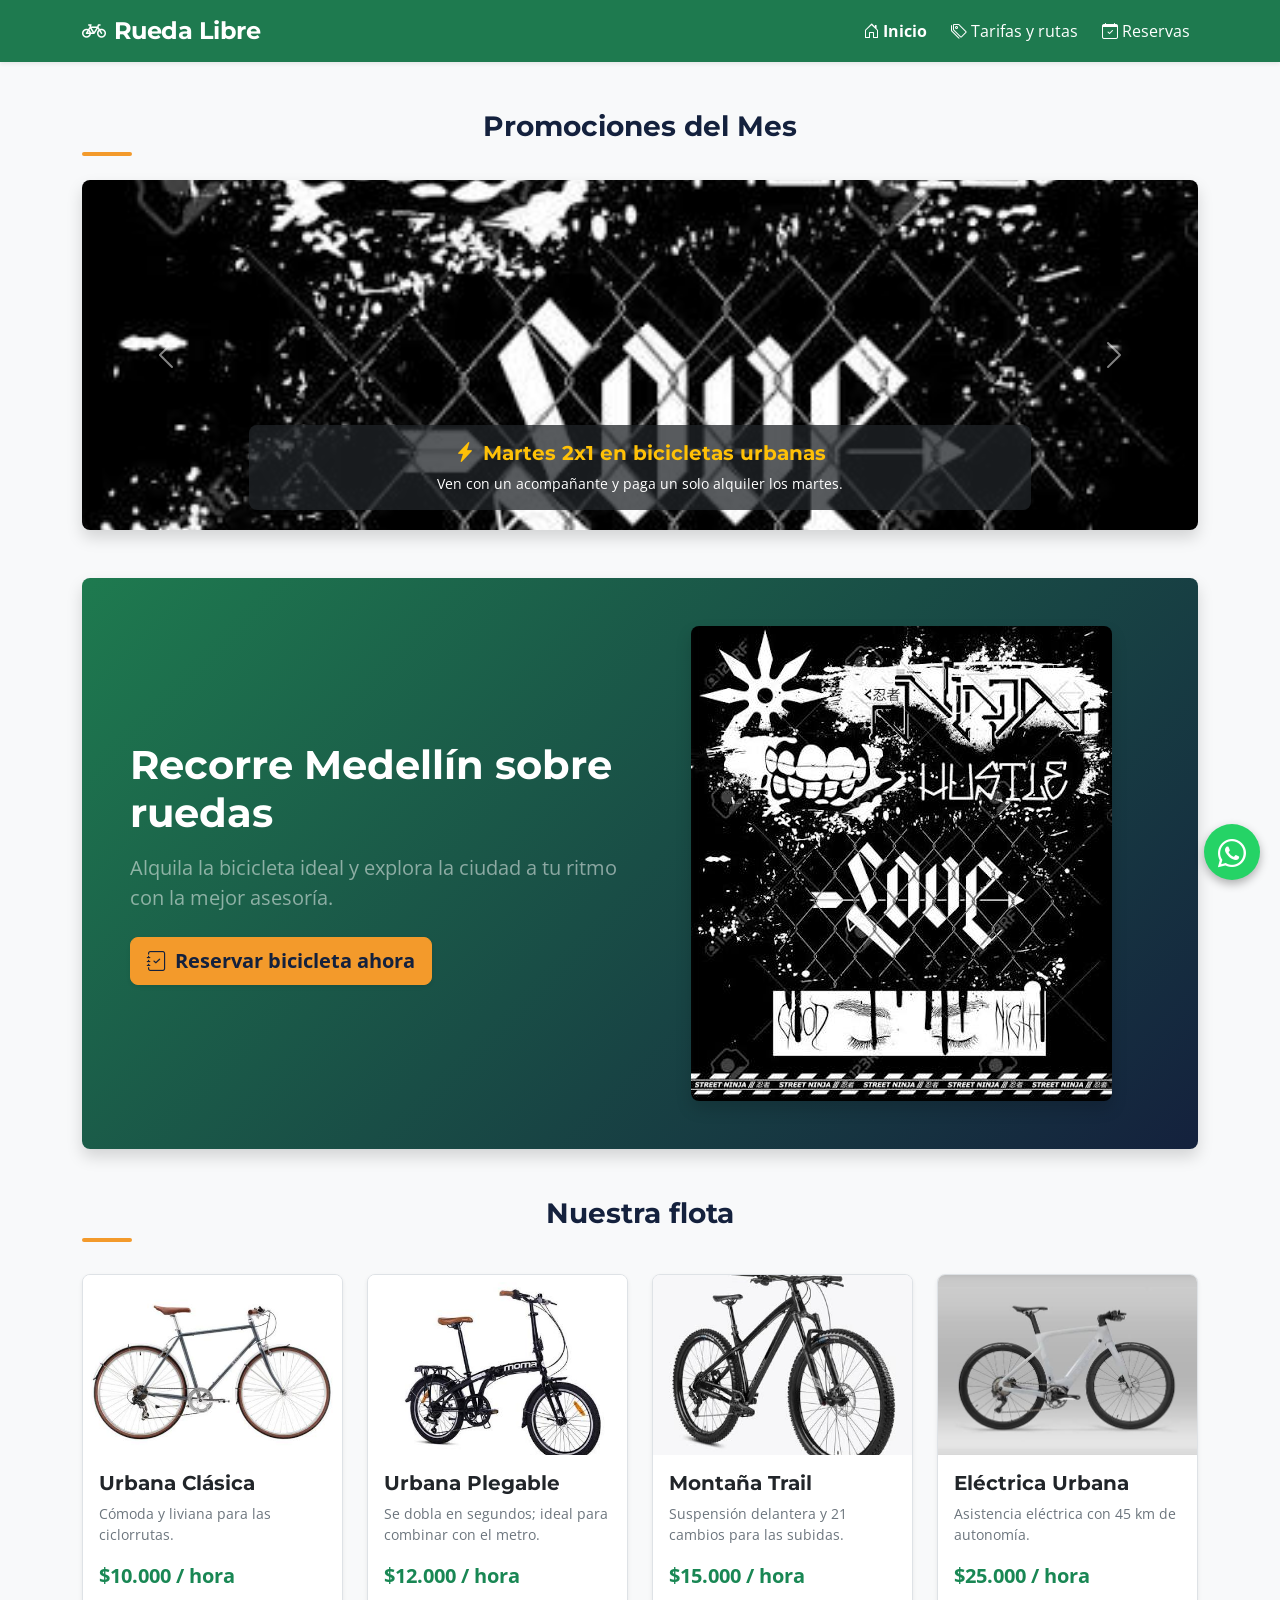
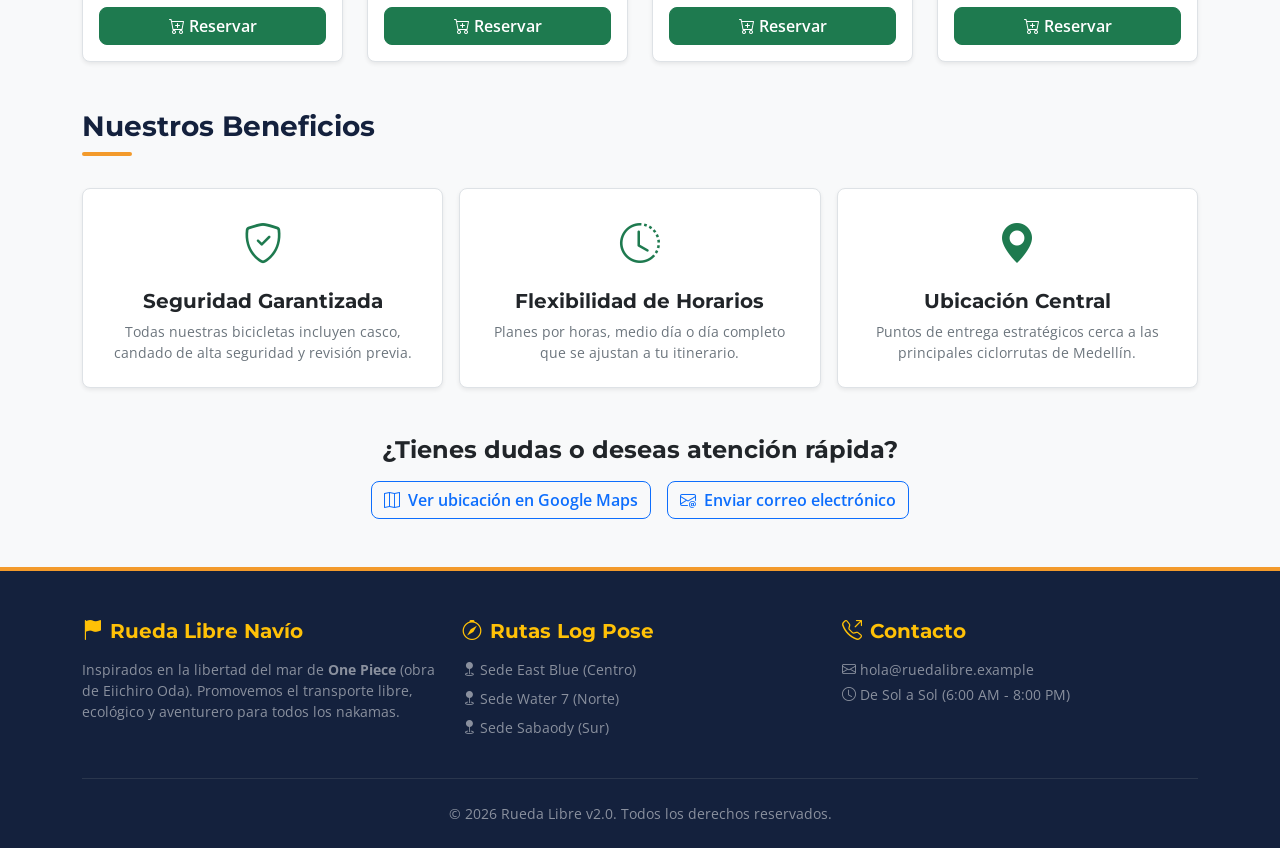
==== index.html @ d39bd92f "Contenido de la rama semana3dia1 de semana2riwi Movido desde Roa1715/semana2riwi (commit original 7a" ====
<!DOCTYPE html>
<html lang="es">

<head>
    <meta charset="UTF-8">
    <meta name="viewport" content="width=device-width, initial-scale=1.0">
    <title>Rueda Libre | Alquiler de bicicletas en Medellín</title>

    <link href="https://cdn.jsdelivr.net/npm/bootstrap@5.3.3/dist/css/bootstrap.min.css" rel="stylesheet"
        integrity="sha384-QWTKZyjpPEjISv5WaRU9OFeRpok6YctnYmDr5pNlyT2bRjXh0JMhjY6hW+ALEwIH" crossorigin="anonymous">

    <link rel="stylesheet" href="https://cdn.jsdelivr.net/npm/bootstrap-icons@1.11.3/font/bootstrap-icons.min.css">
    <!-- Hoja de estilos propia (Cargada DESPUÉS de Bootstrap) -->
    <link rel="stylesheet" href="css/style.css">
    <link rel="preconnect" href="https://fonts.googleapis.com">
    <link rel="preconnect" href="https://fonts.gstatic.com" crossorigin>
    <link
        href="https://fonts.googleapis.com/css2?family=Montserrat:wght@400;700&family=Open+Sans:wght@400;600;700&display=swap"
        rel="stylesheet">
</head>

<body class="bg-light text-dark">


    <nav class="navbar navbar-expand-lg navbar-dark bg-primary shadow-sm">
        <div class="container">
            <a class="navbar-brand marca-titulo fs-4 text-white" href="index.html">
                <i class="bi bi-bicycle me-2" aria-hidden="true"></i>Rueda Libre
            </a>
            <button class="navbar-toggler" type="button" data-bs-toggle="collapse" data-bs-target="#menuPrincipal"
                aria-controls="menuPrincipal" aria-expanded="false" aria-label="Abrir menú de navegación">
                <span class="navbar-toggler-icon"></span>
            </button>
            <div class="collapse navbar-collapse" id="menuPrincipal">
                <ul class="navbar-nav ms-auto mb-2 mb-lg-0 gap-lg-2">
                    <li class="nav-item">
                        <a class="nav-link active fw-bold text-white" aria-current="page" href="index.html">
                            <i class="bi bi-house-door me-1" aria-hidden="true"></i>Inicio
                        </a>
                    </li>
                    <li class="nav-item">
                        <a class="nav-link text-white" href="paginas/tarifas.html#info">
                            <i class="bi bi-tags me-1" aria-hidden="true"></i>Tarifas y rutas
                        </a>
                    </li>
                    <li class="nav-item">
                        <a class="nav-link text-white" href="paginas/reservas.html#reserva">
                            <i class="bi bi-calendar-check me-1" aria-hidden="true"></i>Reservas
                        </a>
                    </li>
                </ul>
            </div>
        </div>
    </nav>

    <main class="container my-5">


        <section class="mb-5">
            <h2 class="h3 fw-bold mb-3 text-center titulo-seccion">Promociones del Mes</h2>
            <div id="carruselPromociones" class="carousel slide shadow rounded-3 overflow-hidden"
                data-bs-ride="carousel">
                <div class="carousel-inner">
                    <div class="carousel-item active" data-bs-interval="4000">
                        <img src="img/portada.jpeg" class="d-block w-100"
                            alt="Promoción Martes 2x1 en bicicletas urbanas" style="height: 350px; object-fit: cover;">
                        <div class="carousel-caption d-none d-md-block bg-dark bg-opacity-75 rounded p-3">
                            <h3 class="h5 fw-bold text-warning"><i class="bi bi-lightning-charge-fill me-2"
                                    aria-hidden="true"></i>Martes 2x1 en bicicletas urbanas</h3>
                            <p class="small m-0">Ven con un acompañante y paga un solo alquiler los martes.</p>
                        </div>
                    </div>
                    <div class="carousel-item" data-bs-interval="4000">
                        <img src="img/electrica.jpeg" class="d-block w-100"
                            alt="20% de descuento en eléctricas de lunes a jueves"
                            style="height: 350px; object-fit: cover;">
                        <div class="carousel-caption d-none d-md-block bg-dark bg-opacity-75 rounded p-3">
                            <h3 class="h5 fw-bold text-warning"><i class="bi bi-percent me-2" aria-hidden="true"></i>20
                                % de descuento en eléctricas</h3>
                            <p class="small m-0">Disfruta de asistencia eléctrica ahorrando de lunes a jueves.</p>
                        </div>
                    </div>
                    <div class="carousel-item" data-bs-interval="4000">
                        <img src="img/rios_y_parques.jpeg" class="d-block w-100"
                            alt="Si cumples años, el recorrido guiado es gratis"
                            style="height: 350px; object-fit: cover;">
                        <div class="carousel-caption d-none d-md-block bg-dark bg-opacity-75 rounded p-3">
                            <h3 class="h5 fw-bold text-warning"><i class="bi bi-gift-fill me-2"
                                    aria-hidden="true"></i>¡Recorrido guiado de cumpleaños gratis!</h3>
                            <p class="small m-0">Celebra tu día especial explorando los mejores paisajes de la ciudad.
                            </p>
                        </div>
                    </div>
                </div>
                <button class="carousel-control-prev" type="button" data-bs-target="#carruselPromociones"
                    data-bs-slide="prev">
                    <span class="carousel-control-prev-icon" aria-hidden="true"></span>
                    <span class="visually-hidden">Anterior promoción</span>
                </button>
                <button class="carousel-control-next" type="button" data-bs-target="#carruselPromociones"
                    data-bs-slide="next">
                    <span class="carousel-control-next-icon" aria-hidden="true"></span>
                    <span class="visually-hidden">Siguiente promoción</span>
                </button>
            </div>
        </section>


        <section class="portada-destacada p-4 p-md-5 mb-5 shadow">
            <div class="row align-items-center g-4">
                <div class="col-12 col-md-6">
                    <h2 class="display-6 fw-bold mb-3">Recorre Medellín sobre ruedas</h2>
                    <p class="fs-5 mb-4 text-white-50">Alquila la bicicleta ideal y explora la ciudad a tu ritmo con la
                        mejor asesoría.</p>
                    <a href="paginas/reservas.html#reserva" class="btn btn-naranja btn-lg shadow-sm">
                        <i class="bi bi-journal-check me-2" aria-hidden="true"></i>Reservar bicicleta ahora
                    </a>
                </div>
                <div class="col-12 col-md-6 text-center">
                    <img src="img/portada.jpeg" alt="Fotografía del local Rueda Libre"
                        class="img-fluid rounded-3 shadow">
                </div>
            </div>
        </section>


        <section class="flota mb-5" aria-labelledby="flota-titulo">
            <h2 id="flota-titulo" class="h3 fw-bold text-center mb-4 titulo-seccion">Nuestra flota</h2>
            <div class="row g-4">
                <div class="col-12 col-sm-6 col-lg-4 col-xl-3">
                    <article class="card h-100 border shadow-sm">
                        <img src="img/urbanaclass.jpeg" class="card-img-top" alt="Bicicleta Urbana Clásica"
                            style="height: 180px; object-fit: cover;">
                        <div class="card-body d-flex flex-column">
                            <h3 class="card-title h5 fw-bold text-dark mb-2">Urbana Clásica</h3>
                            <p class="card-text text-secondary small mb-3">Cómoda y liviana para las ciclorrutas.</p>
                            <p class="text-success fw-bold fs-5 mt-auto mb-3">$10.000 / hora</p>
                            <a href="paginas/reservas.html#reserva" class="btn btn-primary fw-semibold w-100">
                                <i class="bi bi-cart-plus me-1" aria-hidden="true"></i>Reservar
                            </a>
                        </div>
                    </article>
                </div>

                <div class="col-12 col-sm-6 col-lg-4 col-xl-3">
                    <article class="card h-100 border shadow-sm">
                        <img src="img/urbanapleg.jpeg" class="card-img-top" alt="Bicicleta Urbana Plegable"
                            style="height: 180px; object-fit: cover;">
                        <div class="card-body d-flex flex-column">
                            <h3 class="card-title h5 fw-bold text-dark mb-2">Urbana Plegable</h3>
                            <p class="card-text text-secondary small mb-3">Se dobla en segundos; ideal para combinar con
                                el metro.</p>
                            <p class="text-success fw-bold fs-5 mt-auto mb-3">$12.000 / hora</p>
                            <a href="paginas/reservas.html#reserva" class="btn btn-primary fw-semibold w-100">
                                <i class="bi bi-cart-plus me-1" aria-hidden="true"></i>Reservar
                            </a>
                        </div>
                    </article>
                </div>

                <div class="col-12 col-sm-6 col-lg-4 col-xl-3">
                    <article class="card h-100 border shadow-sm">
                        <img src="img/monta.jpeg" class="card-img-top" alt="Bicicleta Montaña Trail"
                            style="height: 180px; object-fit: cover;">
                        <div class="card-body d-flex flex-column">
                            <h3 class="card-title h5 fw-bold text-dark mb-2">Montaña Trail</h3>
                            <p class="card-text text-secondary small mb-3">Suspensión delantera y 21 cambios para las
                                subidas.</p>
                            <p class="text-success fw-bold fs-5 mt-auto mb-3">$15.000 / hora</p>
                            <a href="paginas/reservas.html#reserva" class="btn btn-primary fw-semibold w-100">
                                <i class="bi bi-cart-plus me-1" aria-hidden="true"></i>Reservar
                            </a>
                        </div>
                    </article>
                </div>

                <div class="col-12 col-sm-6 col-lg-4 col-xl-3">
                    <article class="card h-100 border shadow-sm">
                        <img src="img/electrica.jpeg" class="card-img-top" alt="Bicicleta Eléctrica Urbana"
                            style="height: 180px; object-fit: cover;">
                        <div class="card-body d-flex flex-column">
                            <h3 class="card-title h5 fw-bold text-dark mb-2">Eléctrica Urbana</h3>
                            <p class="card-text text-secondary small mb-3">Asistencia eléctrica con 45 km de autonomía.
                            </p>
                            <p class="text-success fw-bold fs-5 mt-auto mb-3">$25.000 / hora</p>
                            <a href="paginas/reservas.html#reserva" class="btn btn-primary fw-semibold w-100">
                                <i class="bi bi-cart-plus me-1" aria-hidden="true"></i>Reservar
                            </a>
                        </div>
                    </article>
                </div>
            </div>
        </section>


        <section class="mb-5">
            <h2 class="h3 fw-bold mb-4 titulo-seccion">Nuestros Beneficios</h2>
            <div class="row g-3">
                <div class="col-12 col-md-4">
                    <article class="bg-white p-4 rounded-3 border h-100 text-center shadow-sm">
                        <i class="bi bi-shield-check text-primary fs-1 mb-3 d-block" aria-hidden="true"></i>
                        <h3 class="h5 fw-bold mb-2">Seguridad Garantizada</h3>
                        <p class="text-secondary small m-0">Todas nuestras bicicletas incluyen casco, candado de alta
                            seguridad y revisión previa.</p>
                    </article>
                </div>
                <div class="col-12 col-md-4">
                    <article class="bg-white p-4 rounded-3 border h-100 text-center shadow-sm">
                        <i class="bi bi-clock-history text-primary fs-1 mb-3 d-block" aria-hidden="true"></i>
                        <h3 class="h5 fw-bold mb-2">Flexibilidad de Horarios</h3>
                        <p class="text-secondary small m-0">Planes por horas, medio día o día completo que se ajustan a
                            tu itinerario.</p>
                    </article>
                </div>
                <div class="col-12 col-md-4">
                    <article class="bg-white p-4 rounded-3 border h-100 text-center shadow-sm">
                        <i class="bi bi-geo-alt-fill text-primary fs-1 mb-3 d-block" aria-hidden="true"></i>
                        <h3 class="h5 fw-bold mb-2">Ubicación Central</h3>
                        <p class="text-secondary small m-0">Puntos de entrega estratégicos cerca a las principales
                            ciclorrutas de Medellín.</p>
                    </article>
                </div>
            </div>
        </section>


        <section class="mb-5 text-center">
            <h2 class="h4 fw-bold mb-3">¿Tienes dudas o deseas atención rápida?</h2>
            <div class="d-flex flex-wrap gap-3 justify-content-center">
                <a href="https://maps.app.goo.gl/bWnA2xjAoHqtGtQr9" target="_blank" rel="noopener noreferrer"
                    class="btn btn-outline-primary fw-semibold">
                    <i class="bi bi-map me-2" aria-hidden="true"></i>Ver ubicación en Google Maps
                </a>
                <a href="mailto:hola@ruedalibre.example" class="btn btn-outline-primary fw-semibold">
                    <i class="bi bi-envelope-at me-2" aria-hidden="true"></i>Enviar correo electrónico
                </a>
            </div>
        </section>

    </main>

    <a href="https://wa.me/573000000000" class="btn-whatsapp-flotante" target="_blank" rel="noopener noreferrer"
        aria-label="Contactar a Rueda Libre por WhatsApp">
        <i class="bi bi-whatsapp" aria-hidden="true"></i>
    </a>

    <!-- PIE DE PÁGINA (ESTILO CON CLASE PROPIA Y REFERENCIAS) -->
    <footer class="pie-rueda-libre text-white pt-5 pb-4 mt-5">
        <div class="container">
            <div class="row g-4 text-center text-md-start">
                <div class="col-12 col-md-4">
                    <h4 class="h5 fw-bold text-warning mb-3"><i class="bi bi-flag-fill me-2"
                            aria-hidden="true"></i>Rueda Libre Navío</h4>
                    <p class="small text-white-50">
                        Inspirados en la libertad del mar de <strong>One Piece</strong> (obra de Eiichiro Oda).
                        Promovemos el transporte libre, ecológico y aventurero para todos los nakamas.
                    </p>
                </div>
                <div class="col-12 col-md-4">
                    <h4 class="h5 fw-bold text-warning mb-3"><i class="bi bi-compass me-2" aria-hidden="true"></i>Rutas
                        Log Pose</h4>
                    <ul class="list-unstyled small text-white-50">
                        <li class="mb-2"><i class="bi bi-geo-fill me-1" aria-hidden="true"></i>Sede East Blue (Centro)
                        </li>
                        <li class="mb-2"><i class="bi bi-geo-fill me-1" aria-hidden="true"></i>Sede Water 7 (Norte)</li>
                        <li class="mb-2"><i class="bi bi-geo-fill me-1" aria-hidden="true"></i>Sede Sabaody (Sur)</li>
                    </ul>
                </div>
                <div class="col-12 col-md-4">
                    <h4 class="h5 fw-bold text-warning mb-3"><i class="bi bi-telephone-outbound me-2"
                            aria-hidden="true"></i>Contacto</h4>
                    <p class="small text-white-50 mb-1"><i class="bi bi-envelope me-1"
                            aria-hidden="true"></i>hola@ruedalibre.example</p>
                    <p class="small text-white-50 mb-1"><i class="bi bi-clock me-1" aria-hidden="true"></i>De Sol a Sol
                        (6:00 AM - 8:00 PM)</p>
                </div>
            </div>
            <hr class="border-secondary my-4">
            <div class="text-center small text-white-50">
                <p class="m-0">© 2026 Rueda Libre v2.0. Todos los derechos reservados.</p>
            </div>
        </div>
    </footer>

    <script src="https://cdn.jsdelivr.net/npm/bootstrap@5.3.3/dist/js/bootstrap.bundle.min.js"
        integrity="sha384-YvpcrYf0tY3lHB60NNkmXc5s98+8i5AB4v1z1C5v5f5+5+5..." crossorigin="anonymous"></script>
</body>

</html>
---- css/style.css ----
:root {

    --bs-primary: #1E7A4F;
    --bs-primary-rgb: 30, 122, 79;
    --bs-body-font-family: 'Open Sans', system-ui, -apple-system, sans-serif;
    --bs-link-color: #1E7A4F;
    --bs-border-radius: 0.5rem;


    --verde-ruta: #1E7A4F;
    --verde-hover: #165B3B;
    --verde-active: #10422B;
    --naranja-pedal: #F39A2B;
    --naranja-hover: #D9821A;
    --naranja-active: #B56B12;
    --azul-noche: #14213D;
    --crema-fondo: #FAF6EF;
    --gris-asfalto: #5B6470;

    --fuente-titulos: 'Montserrat', sans-serif;
}


body {
    background-color: var(--crema-fondo);
    color: var(--azul-noche);
}

h1,
h2,
h3,
h4,
h5,
h6 {
    font-family: var(--fuente-titulos);
}


.btn-primary {
    --bs-btn-bg: var(--verde-ruta);
    --bs-btn-border-color: var(--verde-ruta);
    --bs-btn-hover-bg: var(--verde-hover);
    --bs-btn-hover-border-color: var(--verde-hover);
    --bs-btn-active-bg: var(--verde-active);
    --bs-btn-active-border-color: var(--verde-active);
    --bs-btn-focus-shadow-rgb: 30, 122, 79;
    color: #ffffff;
}

.btn-naranja {
    --bs-btn-color: #14213D;
    --bs-btn-bg: var(--naranja-pedal);
    --bs-btn-border-color: var(--naranja-pedal);
    --bs-btn-hover-color: #ffffff;
    --bs-btn-hover-bg: var(--naranja-hover);
    --bs-btn-hover-border-color: var(--naranja-hover);
    --bs-btn-active-color: #ffffff;
    --bs-btn-active-bg: var(--naranja-active);
    --bs-btn-active-border-color: var(--naranja-active);
    --bs-btn-focus-shadow-rgb: 243, 154, 43;
    font-weight: 700;
}


.marca-titulo {
    font-family: var(--fuente-titulos);
    font-weight: 700;
    letter-spacing: -0.5px;
}

.portada-destacada {
    background: linear-gradient(135deg, #1E7A4F 0%, #14213D 100%);
    color: #ffffff;
    border-radius: var(--bs-border-radius);
}

.titulo-seccion {
    color: var(--azul-noche);
    position: relative;
    padding-bottom: 0.5rem;
}

.titulo-seccion::after {
    content: '';
    display: block;
    width: 50px;
    height: 4px;
    background-color: var(--naranja-pedal);
    margin-top: 0.5rem;
    border-radius: 2px;
}

.pie-rueda-libre {
    background-color: var(--azul-noche);
    border-top: 4px solid var(--naranja-pedal);
}


.btn-whatsapp-flotante {
    position: fixed;
    bottom: 20px;
    right: 20px;
    z-index: 1050;
    width: 56px;
    height: 56px;
    border-radius: 50%;
    background-color: #25D366;
    color: #ffffff;
    display: flex;
    align-items: center;
    justify-content: center;
    font-size: 1.75rem;
    box-shadow: 0 4px 10px rgba(0, 0, 0, 0.3);
    transition: transform 0.2s ease, background-color 0.2s ease;
    text-decoration: none;
}

.btn-whatsapp-flotante:hover,
.btn-whatsapp-flotante:focus {
    background-color: #1EBE5D;
    color: #ffffff;
    transform: scale(1.1);
}

:focus-visible {
    outline: 3px solid var(--naranja-pedal) !important;
    outline-offset: 2px !important;
}
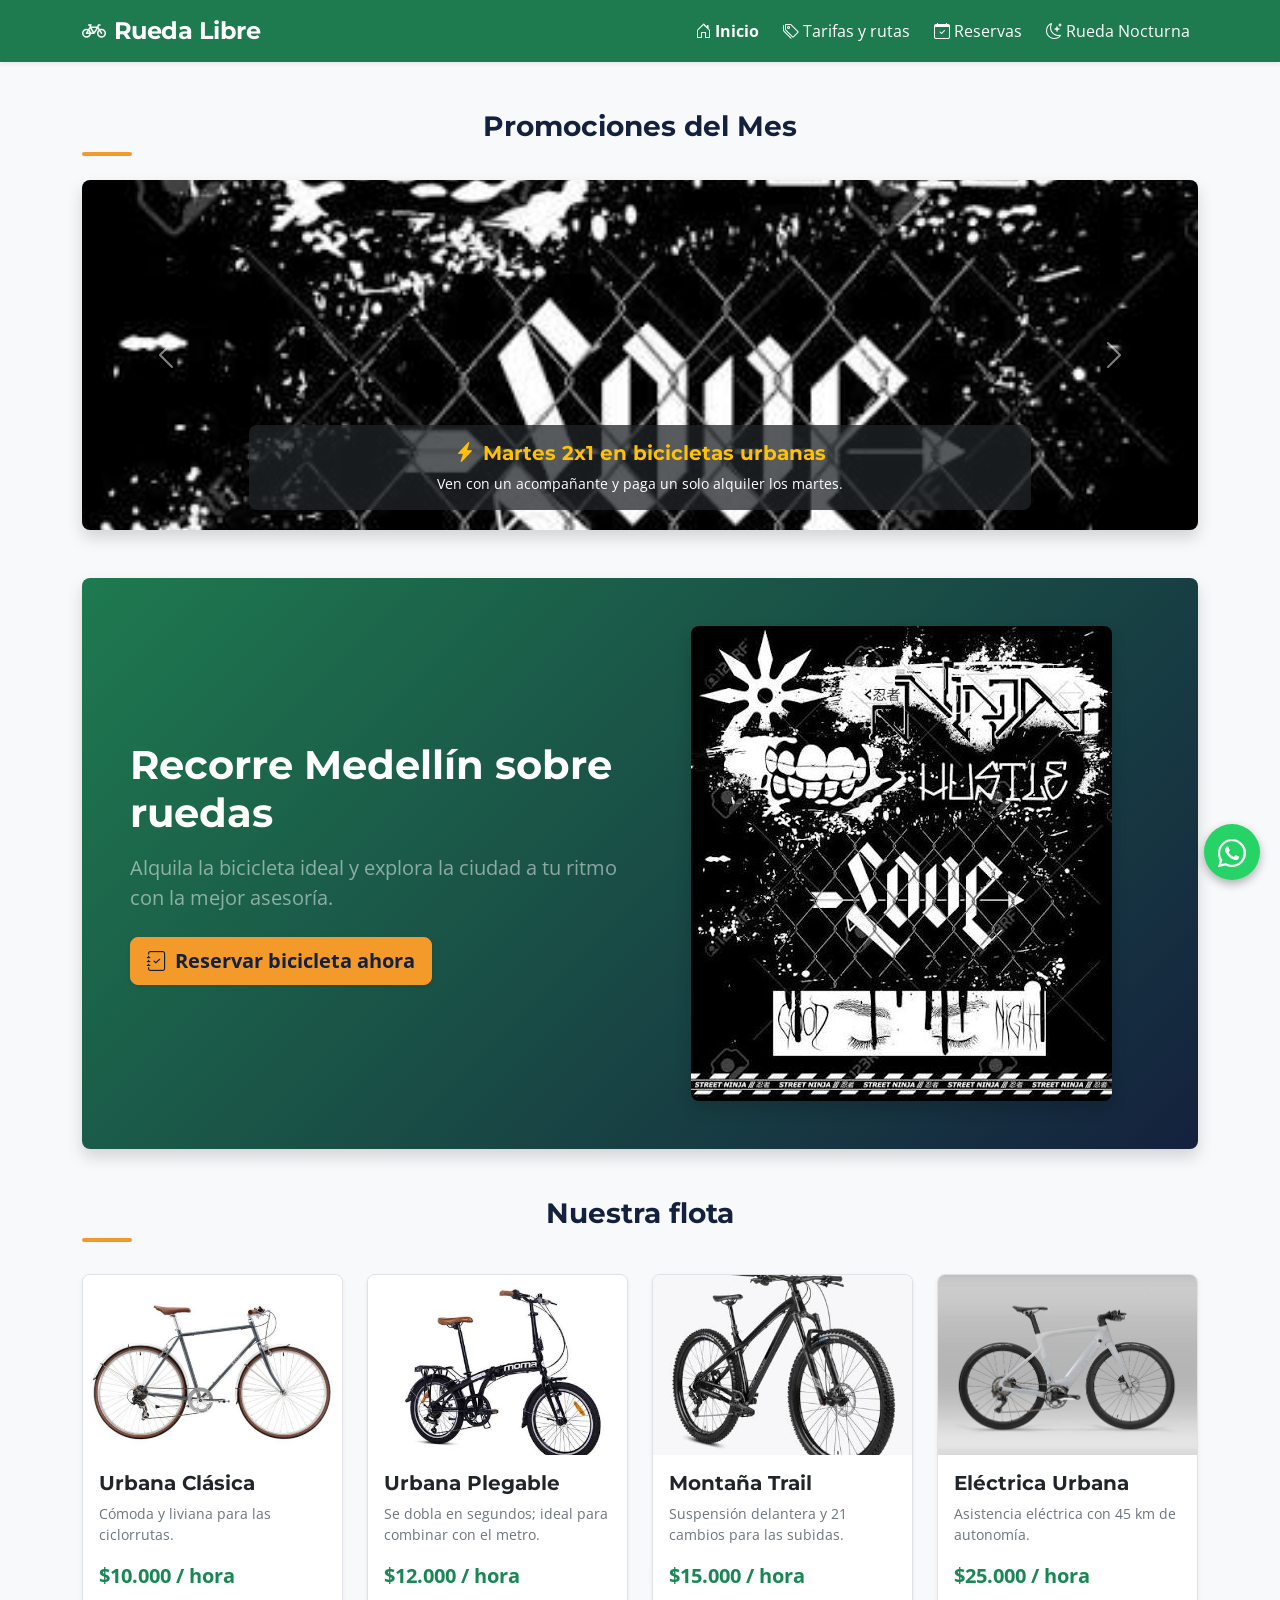
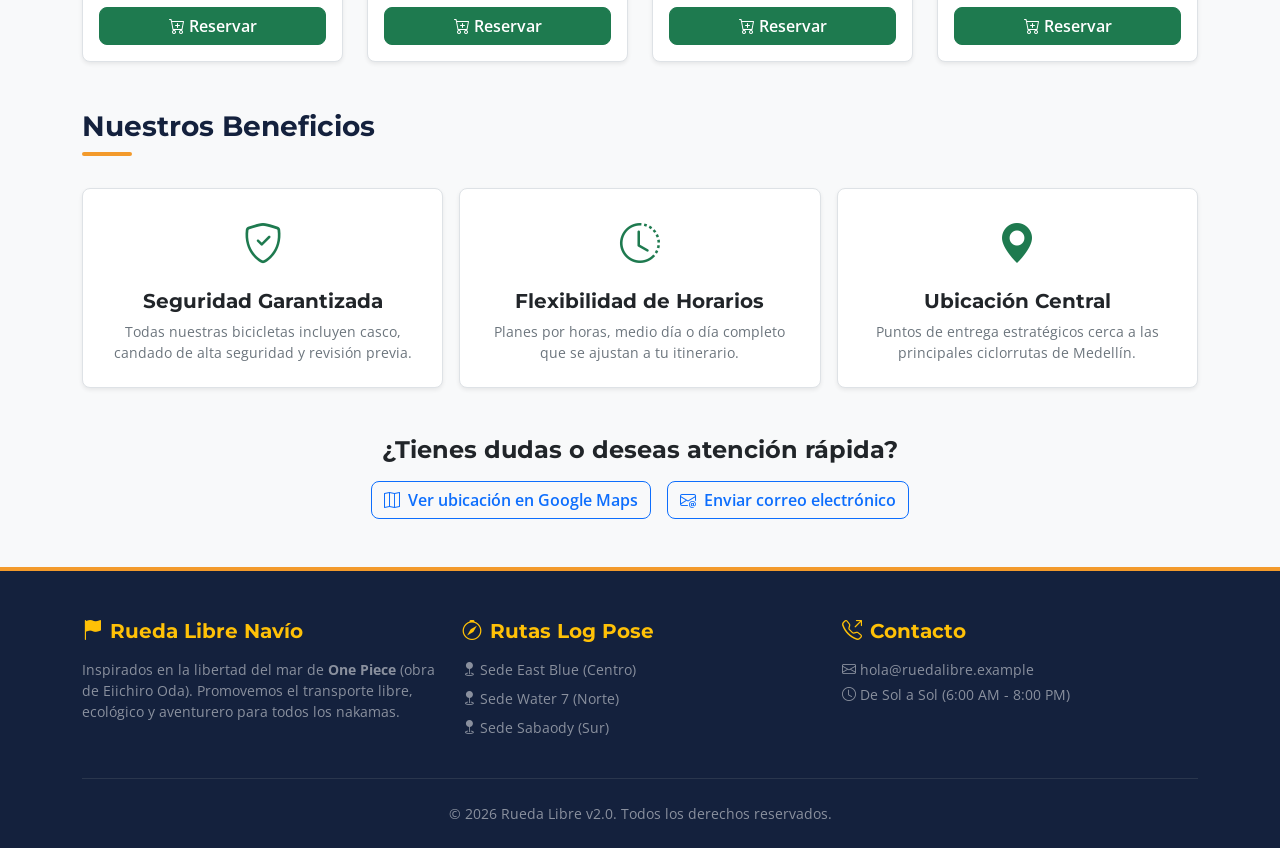
==== commit d04d3d90: "Add files via upload" ====
--- a/index.html
+++ b/index.html
@@ -48,6 +48,11 @@
                             <i class="bi bi-calendar-check me-1" aria-hidden="true"></i>Reservas
                         </a>
                     </li>
+                    <li class="nav-item">
+                        <a class="nav-link text-white" href="nocturna/index.html">
+                            <i class="bi bi-moon-stars me-1" aria-hidden="true"></i>Rueda Nocturna
+                        </a>
+                    </li>
                 </ul>
             </div>
         </div>
@@ -88,6 +93,18 @@
                             <h3 class="h5 fw-bold text-warning"><i class="bi bi-gift-fill me-2"
                                     aria-hidden="true"></i>¡Recorrido guiado de cumpleaños gratis!</h3>
                             <p class="small m-0">Celebra tu día especial explorando los mejores paisajes de la ciudad.
+                            </p>
+                        </div>
+                    </div>
+                    <div class="carousel-item" data-bs-interval="4000">
+                        <img src="img/recto-las-palmas.jpeg" class="d-block w-100"
+                            alt="Campaña Rueda Nocturna: rutas guiadas bajo la luna"
+                            style="height: 350px; object-fit: cover;">
+                        <div class="carousel-caption d-none d-md-block bg-dark bg-opacity-75 rounded p-3">
+                            <h3 class="h5 fw-bold text-warning"><i class="bi bi-moon-stars-fill me-2"
+                                    aria-hidden="true"></i>Rueda Nocturna: rutas guiadas bajo la luna</h3>
+                            <p class="small m-0">Inscríbete a la nueva campaña.
+                                <a href="nocturna/index.html" class="link-warning fw-semibold">Conócela aquí</a>
                             </p>
                         </div>
                     </div>
@@ -282,8 +299,7 @@
         </div>
     </footer>
 
-    <script src="https://cdn.jsdelivr.net/npm/bootstrap@5.3.3/dist/js/bootstrap.bundle.min.js"
-        integrity="sha384-YvpcrYf0tY3lHB60NNkmXc5s98+8i5AB4v1z1C5v5f5+5+5..." crossorigin="anonymous"></script>
+    <script src="https://cdn.jsdelivr.net/npm/bootstrap@5.3.3/dist/js/bootstrap.bundle.min.js"></script>
 </body>
 
 </html>
